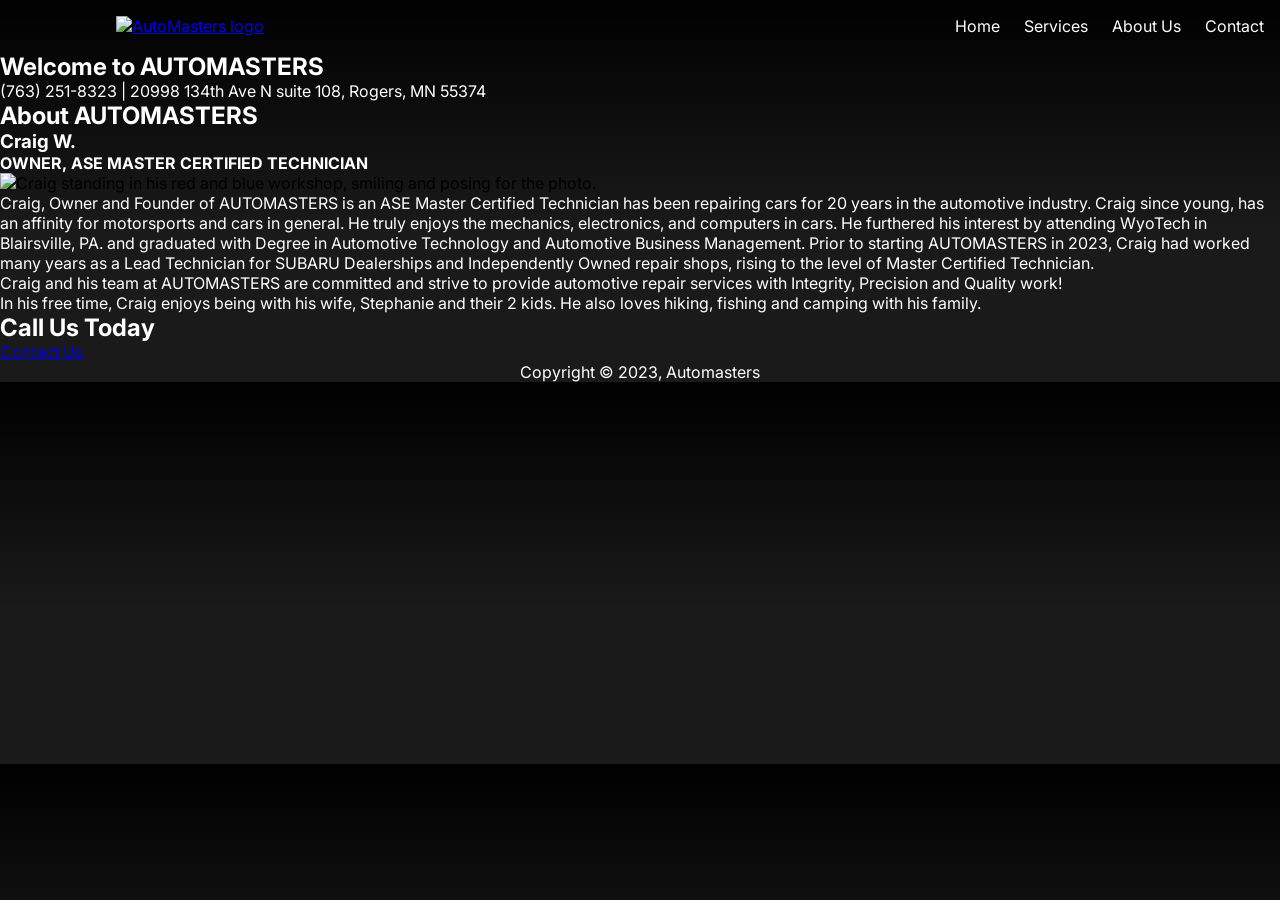
==== about.html @ 05fd66f5 "Initial commit" ====
<!DOCTYPE html>
<html lang="en">
<head>
    <meta charset="UTF-8">
    <meta name="viewport" content="width=device-width, initial-scale=1.0">
    <link rel="preconnect" href="https://fonts.googleapis.com">
    <link rel="preconnect" href="https://fonts.gstatic.com" crossorigin>
    <link href="https://fonts.googleapis.com/css2?family=Inter:wght@400;700;900&display=swap" rel="stylesheet">
    <title>AutoMasters</title>
    <link rel="stylesheet" href="styles.css"/>
</head>
<body>
    <header id="header">
        <nav id="nav-bar">
        <a href="index.html">
            <img id="header-img" src="Automasters/logotitle.png" alt="AutoMasters logo">
        </a>
            <a class="nav-link" href="index.html">Home</a>
            <a class="nav-link" href="services.html">Services</a>
            <a class="nav-link" href="about.html">About Us</a>
            <a class="nav-link" href="contact.html">Contact</a>
        </nav>
    </header>

    <main>
        <section>
            <h1>Welcome to AUTOMASTERS</h1>
            <p>(763) 251-8323 | 20998 134th Ave N suite 108, Rogers, MN 55374</p>
        </section>
            
        <section>
            <h2>About AUTOMASTERS</h2>
            <h3>Craig W.</h3>
            <h4>OWNER, ASE MASTER CERTIFIED TECHNICIAN</h4>
            <img src="imgs/craig.jpg" alt="Craig standing in his red and blue workshop, smiling and posing for the photo." style="width: 300px;">
            <!-- temporary html style -->
            <p>Craig,  Owner and Founder of AUTOMASTERS is an ASE Master Certified Technician has been repairing cars for 20 years in the automotive industry. Craig since young, has an affinity for motorsports and cars in general. He truly enjoys the mechanics, electronics, and computers in cars. He furthered his interest by attending WyoTech in Blairsville, PA. and graduated with Degree in Automotive Technology and Automotive Business Management.  Prior to starting AUTOMASTERS in 2023, Craig had worked many years as a Lead Technician for SUBARU Dealerships and Independently Owned repair shops, rising to the level of Master Certified Technician.</p>
            <p>Craig and his team at AUTOMASTERS are committed and strive to provide automotive repair services with Integrity, Precision and Quality work!</p>
            <p>In his free time, Craig enjoys being with his wife, Stephanie and their 2 kids. He also loves hiking, fishing and camping with his family.</p>
        </section>

        <section>
            <h2>Call Us Today</h2>
            <a href="contact.html" class="btn">Contact Us</a>
        </section>
    </main>

    <footer>
        <p>Copyright © 2023, Automasters</p>
    </footer>
</body>
</html>
---- styles.css ----
* {
    box-sizing: border-box;
    margin: 0;
    padding: 0;
}

body {
    background: linear-gradient(to bottom, #000000, #1a1a1a 60%);
    margin: 0;
    padding: 0;
    font-family: Inter;
}

h1, h2, h3, h4, p, ul, form {
    color: white;
}

#nav-bar {
    display: flex;
    padding: 1rem;
    gap: 1.5rem;
}

.nav-link {
    color: white;
    text-decoration: none;
}

#nav-bar > a:first-child {
    margin-right: auto;
    margin-left: 100px;
}

@media (max-width: 600px) {
    #nav-bar {
        flex-wrap: wrap;
        gap: 0.75rem;
        padding: 0.75rem;
    }
}

#header-img {
    width: 200px;
}

/* LANDING PAGE */

.hero {
    display: flex;
    align-items: center;
}

#hero-img {
    flex: 1;
    min-width: 0;
    max-width: 40%;
    height: auto;
}

@media (max-width: 600px) {
    #hero-img {
        margin-left: 0;
        max-width: 100%;
    }
}

.hero-box {
    flex: 1;
    min-width: 0;
    text-align: center;
    padding: 1rem;
}

.hero-box h1 {
    font-size: 6vw;
    font-weight: 900;
}

.hero-box h2 {
    margin-top: 0.5rem;
    margin-bottom: 50px;
    font-size: 2.5vw;
    font-weight: 400;
}

.hero-divider {
    width: 60%;
    border: none;
    border-top: 1.5px solid #484848;
    margin: 0 auto 50px;
}

.hero-p {
    text-align: center;
    margin-top: 50px;
    font-weight: 350;
    margin-left: 200px;
    margin-right: 200px;
    font-size: 20px;
    margin-bottom: 50px;
}

@media (max-width: 800px) {
    .hero-p {
        margin-left: 1rem;
        margin-right: 1rem;
        font-size: 16px;
    }
}

.call-btn {
    color: white;
    text-decoration: none;
    border: #BA8537 solid 1px;
    padding: 12px 40px 12px 40px;
    background-color: #BA8537;
    margin-right: 20px;
    font-weight: 350;
}

.email-btn {
    color: white;
    text-decoration: none;
    border: #BA8537 solid 1px;
    padding: 12px 40px 12px 40px;
}

.call-btn, .email-btn {
    display: inline-block;
}

@media (max-width: 1000px) {
    .call-btn, .email-btn {
        padding: 8px 15px;
    }
}

/* REVIEW SECTION */

.review {
    text-align: center;
    background-image: url("imgs/review-bg.png");
    background-size: cover;
    background-position: center;
    padding-bottom: 3rem;
}

.review h3 {
    font-size: 40px;
    border: #BA8537 solid 1px;
    background-color: #BA8537;
    padding: 30px;
    margin: 0;
}

.review iframe {
    width: 600px;
    height: 450px;
}

.review-btn {
    color: white;
    text-decoration: none;
    border: #BA8537 solid 1px;
    padding: 12px 40px 12px 40px;
    background-color: #BA8537;
    font-weight: 350;
    font-size: 20px;
    display: block;
    width: fit-content;
    margin: 0 auto;
}

/* WHERE SECTION */

.where {
    text-align: left;
}

.where address {
    display: flex;
    align-items: center;
    gap: 2rem;
    padding: 2rem;
}

.map iframe {
    width: 500px;
    height: 400px;
}

/* CONTACT SECTION */

.contact-section {
    text-align: center;
}

footer {
    text-align: center;
}
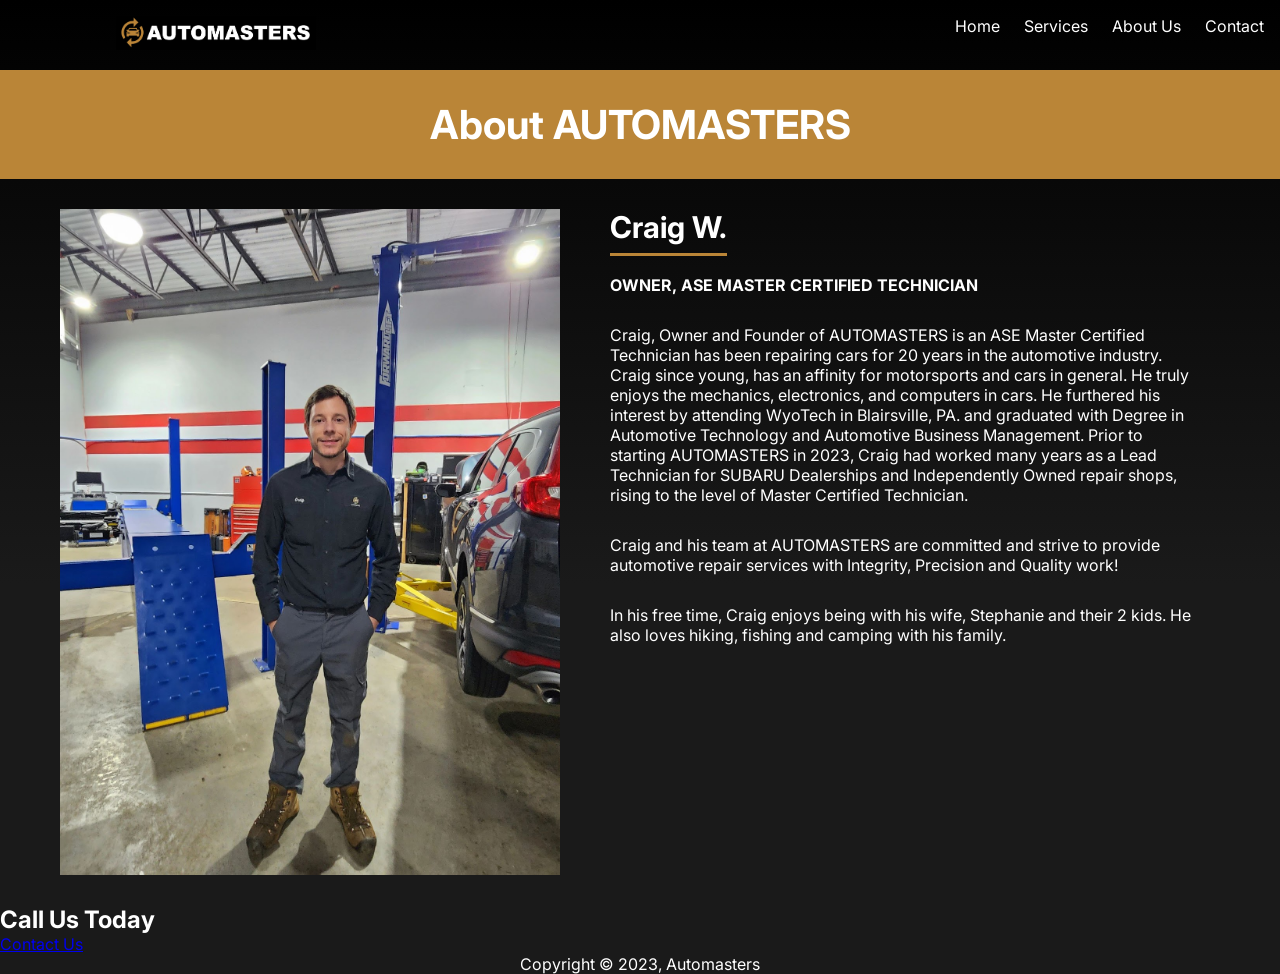
==== commit b321c8ec: "automasters update" ====
--- a/about.html
+++ b/about.html
@@ -22,21 +22,19 @@
         </nav>
     </header>
 
-    <main>
-        <section>
-            <h1>Welcome to AUTOMASTERS</h1>
-            <p>(763) 251-8323 | 20998 134th Ave N suite 108, Rogers, MN 55374</p>
-        </section>
-            
-        <section>
+    <main>      
+        <section class = "about-section">
             <h2>About AUTOMASTERS</h2>
-            <h3>Craig W.</h3>
-            <h4>OWNER, ASE MASTER CERTIFIED TECHNICIAN</h4>
-            <img src="imgs/craig.jpg" alt="Craig standing in his red and blue workshop, smiling and posing for the photo." style="width: 300px;">
-            <!-- temporary html style -->
-            <p>Craig,  Owner and Founder of AUTOMASTERS is an ASE Master Certified Technician has been repairing cars for 20 years in the automotive industry. Craig since young, has an affinity for motorsports and cars in general. He truly enjoys the mechanics, electronics, and computers in cars. He furthered his interest by attending WyoTech in Blairsville, PA. and graduated with Degree in Automotive Technology and Automotive Business Management.  Prior to starting AUTOMASTERS in 2023, Craig had worked many years as a Lead Technician for SUBARU Dealerships and Independently Owned repair shops, rising to the level of Master Certified Technician.</p>
-            <p>Craig and his team at AUTOMASTERS are committed and strive to provide automotive repair services with Integrity, Precision and Quality work!</p>
-            <p>In his free time, Craig enjoys being with his wife, Stephanie and their 2 kids. He also loves hiking, fishing and camping with his family.</p>
+            <div class = "about-contents">
+                <img class="craig-img" src="imgs/craig.jpg" alt="Craig standing in his red and blue workshop, smiling and posing for the photo." width="500" height="500">
+                <div class = "about-text">
+                <h3>Craig W.</h3>
+                <h4>OWNER, ASE MASTER CERTIFIED TECHNICIAN</h4>
+                    <p>Craig,  Owner and Founder of AUTOMASTERS is an ASE Master Certified Technician has been repairing cars for 20 years in the automotive industry. Craig since young, has an affinity for motorsports and cars in general. He truly enjoys the mechanics, electronics, and computers in cars. He furthered his interest by attending WyoTech in Blairsville, PA. and graduated with Degree in Automotive Technology and Automotive Business Management.  Prior to starting AUTOMASTERS in 2023, Craig had worked many years as a Lead Technician for SUBARU Dealerships and Independently Owned repair shops, rising to the level of Master Certified Technician.</p>
+                    <p>Craig and his team at AUTOMASTERS are committed and strive to provide automotive repair services with Integrity, Precision and Quality work!</p>
+                    <p>In his free time, Craig enjoys being with his wife, Stephanie and their 2 kids. He also loves hiking, fishing and camping with his family.</p>
+                </div>
+            </div>
         </section>
 
         <section>
--- a/styles.css
+++ b/styles.css
@@ -155,6 +155,7 @@
 
 .review iframe {
     width: 600px;
+    max-width: 100%;
     height: 450px;
 }
 
@@ -175,6 +176,8 @@
 
 .where {
     text-align: left;
+    width: 100%;
+    height: 400px;
 }
 
 .where address {
@@ -186,6 +189,7 @@
 
 .map iframe {
     width: 500px;
+    max-width: 100%;
     height: 400px;
 }
 
@@ -197,4 +201,104 @@
 
 footer {
     text-align: center;
+}
+
+
+
+/* ----- SERVICES PAGE ---- */
+
+.hero-image {
+    background-image: linear-gradient(rgba(0, 0, 0, 0.5), rgba(0, 0, 0, 0.5)), url("imgs/1.png");
+    height: 40vh;
+    background-position: center 10%;
+    background-size: cover;
+    position: relative;
+}
+
+.hero-text {
+    text-align: center;
+    position: absolute;
+    top: 50%;
+    left: 50%;
+    transform: translate(-50%, -50%);
+}
+
+.hero-text h1 {
+    font-size: 65px;
+}
+
+.hero-text p {
+    font-weight: bold;
+}
+
+.services-section {
+    text-align: center;
+    padding: 50px;
+}
+
+.services-text h2 {
+    font-size: 30px;
+}
+
+.p1 {
+    margin-top: 50px;
+}
+
+.p2 {
+    margin-top: 15px;
+}
+
+.services-text h3 {
+    margin-top: 50px;
+}
+
+.services-section ul {
+    margin-top: 50px;
+    list-style: disc;
+    display: inline-block;
+    text-align: left;
+}
+
+
+
+/* ----- ABOUT PAGE ---- */
+
+.about-contents {
+    display: flex;
+    align-items: flex-start;
+    padding: 30px;
+}
+
+.about-section h2 {
+    font-size: 40px;
+    background-color: #BA8537;
+    padding: 30px;
+    margin: 0;
+    text-align: center;
+}
+
+.craig-img {
+    max-width: 100%;
+    height: auto;
+    margin-left: 30px;
+}
+
+.about-text {
+    padding: 50px;
+    padding-top: 0px;
+}
+
+.about-text h3 {
+    margin-bottom: 30px;
+    font-size: 30px;
+    text-decoration: underline #BA8537;
+    text-underline-offset: 15px;
+}
+
+.about-text h4 {
+    margin-bottom: 30px;
+}
+
+.about-text p {
+    margin-bottom: 30px;
 }
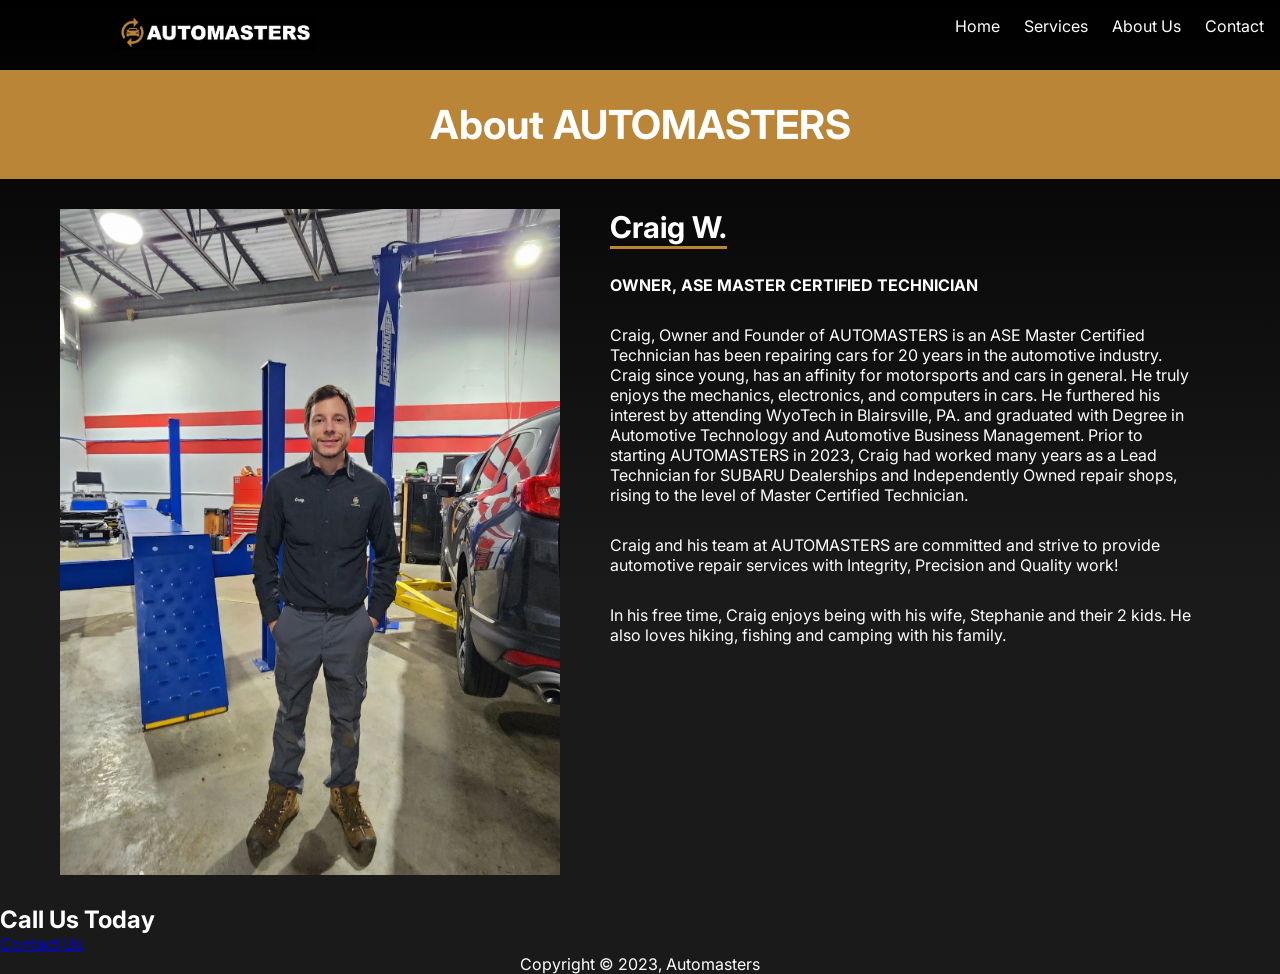
==== commit 5cc471f3: "contact page updates" ====
--- a/about.html
+++ b/about.html
@@ -5,6 +5,7 @@
     <meta name="viewport" content="width=device-width, initial-scale=1.0">
     <link rel="preconnect" href="https://fonts.googleapis.com">
     <link rel="preconnect" href="https://fonts.gstatic.com" crossorigin>
+    <link rel="icon" type="image/png" href="imgs/faxicon.png">
     <link href="https://fonts.googleapis.com/css2?family=Inter:wght@400;700;900&display=swap" rel="stylesheet">
     <title>AutoMasters</title>
     <link rel="stylesheet" href="styles.css"/>
--- a/styles.css
+++ b/styles.css
@@ -292,7 +292,7 @@
     margin-bottom: 30px;
     font-size: 30px;
     text-decoration: underline #BA8537;
-    text-underline-offset: 15px;
+    text-underline-offset: 8px;
 }
 
 .about-text h4 {
@@ -301,4 +301,115 @@
 
 .about-text p {
     margin-bottom: 30px;
+}
+
+
+
+/* ----- CONTACT PAGE ---- */
+
+.contact-main {
+    background-image: url("imgs/review-bg.png");
+    background-position: center;
+    background-size: cover;
+    position: relative;
+
+}
+
+.contact-main h1 {
+    font-size: 40px;
+    background-color: #BA8537;
+    padding: 30px;
+    margin: 0;
+    text-align: center;
+}
+
+.contact-page {
+    width: 50%;
+    text-align: left;
+    padding: 2% 5%;
+}
+
+.contact-info {
+    padding-top: 25px;
+    padding-bottom: 25px;
+}
+
+.contact-page h2 {
+    padding-bottom: 30px;
+}
+
+.contact-page p {
+    padding-bottom: 10px;
+}
+
+.contact-info p a {
+    color: white;
+}
+
+.contact-page address {
+    padding-top: 25px;
+    padding-bottom: 25px;
+    font-style: normal;
+}
+
+.contact-page iframe {
+    padding-top: 25px;
+}
+
+.all-contents {
+    display: flex;
+}
+
+.contact-form {
+    width: 50%;
+    margin-left: auto;
+}
+
+.form-box {
+    width: 50%;
+    padding: 50px;
+    padding-top: 30px;
+    padding-bottom: 30px;
+    margin: 0 auto;
+    margin-top: 60px;
+    background-color: white;
+    border-radius: 25px;
+    margin-bottom: 60px;
+}
+
+.contact-form form {
+    display: flex;
+    flex-direction: column;
+}
+
+.contact-form label {
+    color: black;
+    margin-top: 15px;
+}
+
+.form-box h2 {
+    color: black;
+    text-align: center;
+    margin-bottom: 5px;
+}
+
+.contact-form input,
+.contact-form textarea {
+    border: 1px solid black;
+    background-color: #f5f5f5;
+    padding: 8px;
+}
+
+.contact-form textarea {
+    height: 200px;
+}
+
+.contact-form button {
+    margin-top: 15px;
+    background-color: #BA8537;
+    border-style: none;
+    color: white;
+    padding: 8px;
+    width: 100px;
+    border-radius: 5px;
 }
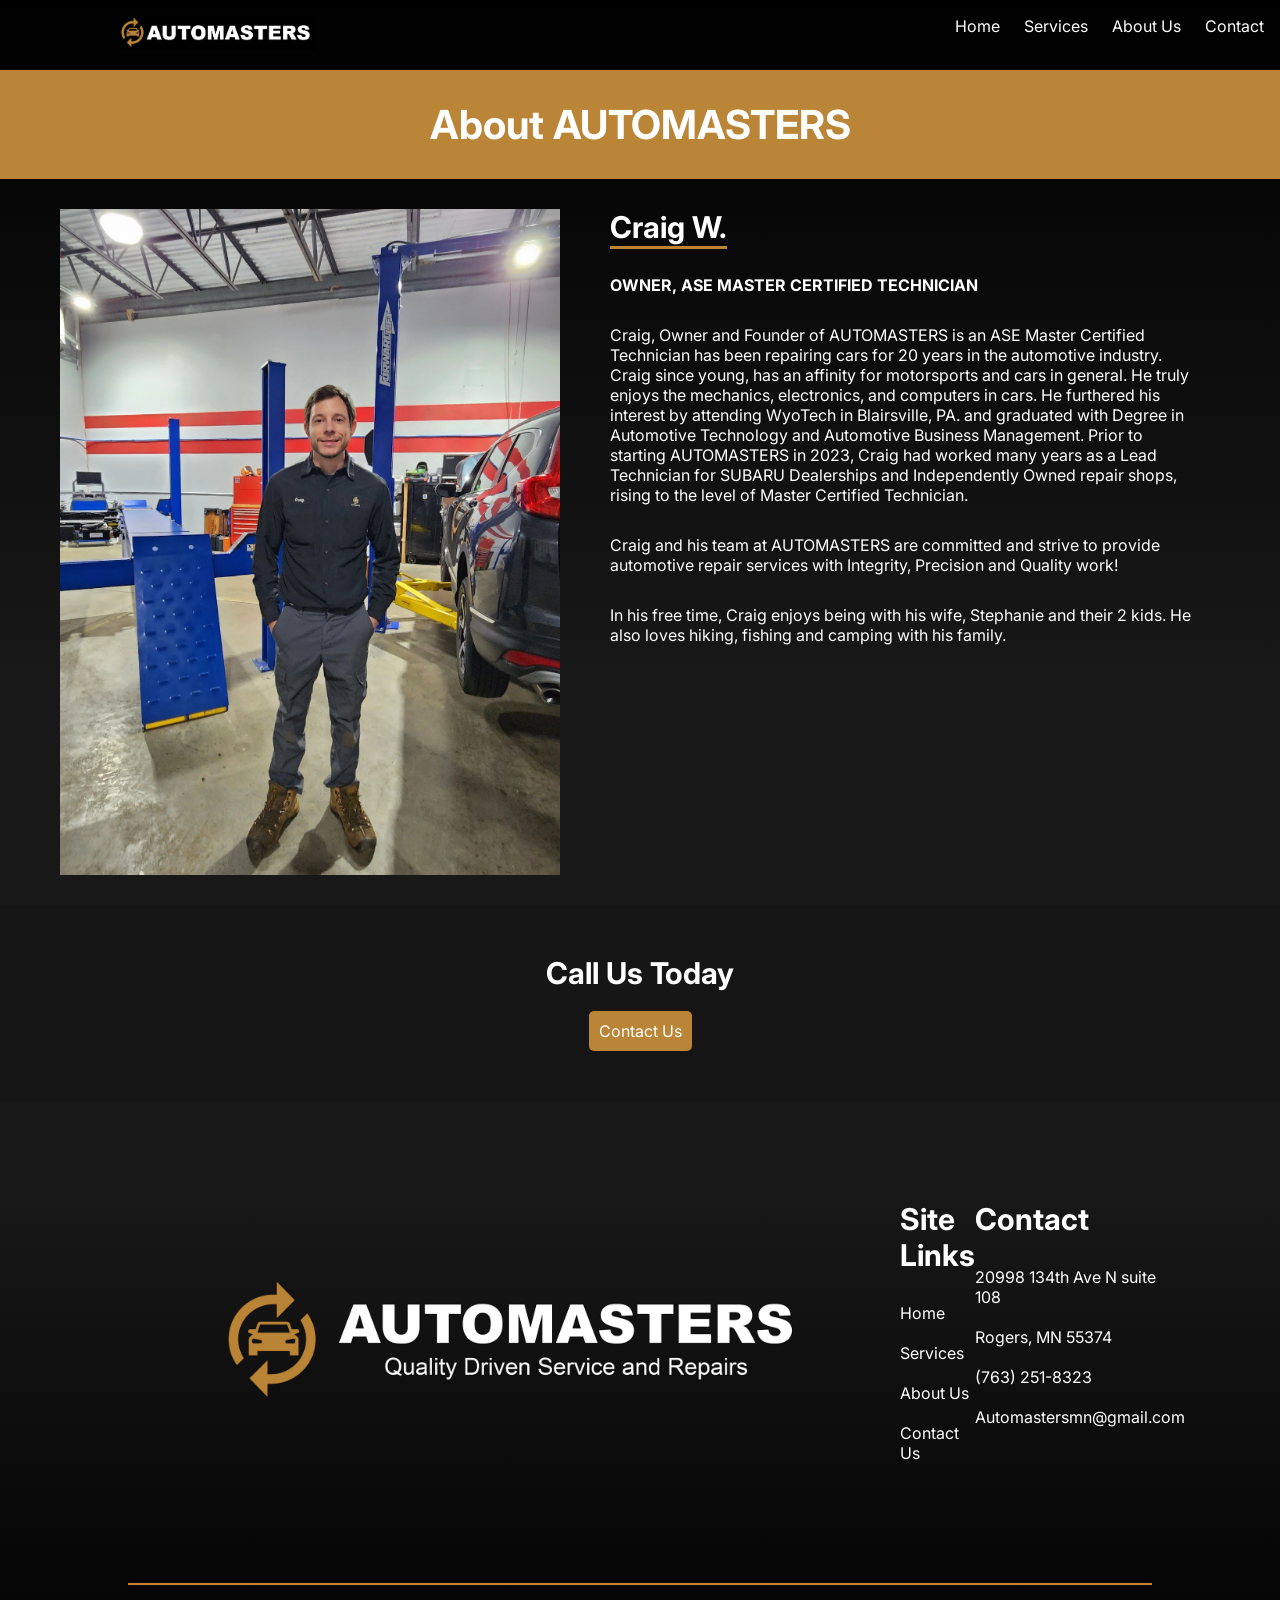
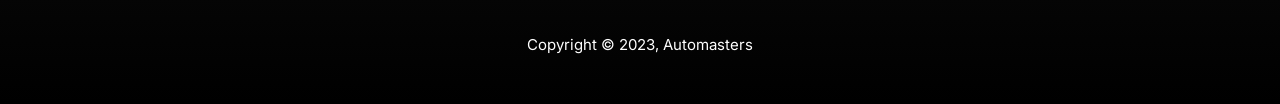
==== commit 74355f0f: "landing page where section update + footer" ====
--- a/about.html
+++ b/about.html
@@ -38,14 +38,42 @@
             </div>
         </section>
 
-        <section>
-            <h2>Call Us Today</h2>
-            <a href="contact.html" class="btn">Contact Us</a>
+        <section class="contact-section">
+            <div class="contact-box">
+                <h2>Call Us Today</h2>
+                <a href="contact.html" class="contact-btn">Contact Us</a>
+            </div>
         </section>
     </main>
 
-    <footer>
-        <p>Copyright © 2023, Automasters</p>
-    </footer>
+    <footer class="footer-main">
+        <div class="footer-contents">
+            <div class="footer-left">
+                <a href="index.html">
+                    <img id="footer-logo" src="imgs/footerlogo.png" alt="AutoMasters logo">
+                </a>
+            </div>
+            <div class="footer-right">
+                <div class="site-map">
+                    <h3>Site Links</h3>
+                    <a href="index.html">Home</a>
+                    <a href="services.html">Services</a>
+                    <a href="about.html">About Us</a>
+                    <a href="contact.html">Contact Us</a>
+                </div>
+                <div class="footer-contact">   
+                    <h3>Contact</h3>
+                    <p>20998 134th Ave N suite 108</p>
+                    <p>Rogers, MN 55374</p>
+                    <p>(763) 251-8323</p>
+                    <p>Automastersmn@gmail.com</p>
+                </div>
+            </div>
+        </div>
+        <div class="copyright-section">
+            <hr class="copyright-divider">
+            <p class="copyright">Copyright © 2023, Automasters</p>
+        </div>
+</footer>
 </body>
 </html>
--- a/styles.css
+++ b/styles.css
@@ -5,7 +5,7 @@
 }
 
 body {
-    background: linear-gradient(to bottom, #000000, #1a1a1a 60%);
+    background: linear-gradient(to bottom, #000000, #181818 40%, #181818 70%, #000000 100%);
     margin: 0;
     padding: 0;
     font-family: Inter;
@@ -176,33 +176,142 @@
 
 .where {
     text-align: left;
-    width: 100%;
-    height: 400px;
+    padding: 140px;
+    padding-top: 30px;
 }
 
 .where address {
     display: flex;
+}
+
+.where-text {
+    padding: 30px;
+    padding-left: 100px;
+}
+
+.where-text h3 {
+    font-style: normal;
+    padding-bottom: 30px;
+    font-size: 24px;
+    color: #BA8537;
+}
+
+.where-text p {
+    font-style: normal;
+    padding-bottom: 30px;
+}
+
+.where-text p a {
+    color: white;
+}
+
+.map iframe {
+    width: 600px;
+    max-width: 100%;
+    height: 500px;
+}
+
+.where-btn {
+    color: white;
+    text-decoration: none;
+    font-style: normal;
+    padding: 12px;
+    background-color: #BA8537;
+    border-radius: 5px;
+    display: inline-block;
+    margin-top: 30px;
+
+}
+
+/* CONTACT SECTION */
+.contact-box {
+    padding: 50px;
+    background-image: linear-gradient(rgba(20, 20, 20, 0.6), rgba(20, 20, 20, 0.6)), url("imgs/IMG_4122.JPG");
+    background-position: center 50%;
+    background-size: cover;
+    position: relative;
+}
+
+.contact-section {
+    text-align: center;
+}
+
+.contact-section h2 {
+    text-align: center;
+    font-size: 30px;
+}
+
+.contact-btn {
+    color: white;
+    text-decoration: none;
+    padding: 10px;
+    background-color: #BA8537;
+    display: inline-block;
+    margin-top: 20px;
+    border-radius: 5px;
+}
+
+/* FOOTER SECTION */
+
+.footer-contents {
+    padding: 100px;
+    display: flex;
+}
+
+.footer-left {
+    flex: 1;
+    display: flex;
     align-items: center;
-    gap: 2rem;
-    padding: 2rem;
-}
-
-.map iframe {
-    width: 500px;
-    max-width: 100%;
-    height: 400px;
-}
-
-/* CONTACT SECTION */
-
-.contact-section {
-    text-align: center;
-}
-
-footer {
-    text-align: center;
-}
-
+}
+
+.footer-right {
+    display: flex;
+    flex: 1;
+    
+}
+
+.site-map {
+    display: flex;
+    flex-direction: column;
+    flex: 1;
+}
+
+.site-map a {
+    text-decoration: none;
+    color: white;
+    padding-bottom: 20px;
+}
+
+.footer-right h3 {
+   font-size: 30px;
+   padding-bottom: 30px;
+}
+
+.footer-right p {
+    padding-bottom: 20px;
+}
+
+.footer-contact {
+    flex: 1;
+}
+
+#footer-logo {
+    width: 800px;
+    height: auto;
+}
+
+.copyright-divider {
+    width: 80%;
+    border: 0.5px solid #BA8537;
+    margin: 0 auto;
+}
+
+.copyright {
+    padding-top: 50px;
+    font-size: 15px;
+    text-align: center;
+    padding-bottom: 50px;
+}
 
 
 /* ----- SERVICES PAGE ---- */
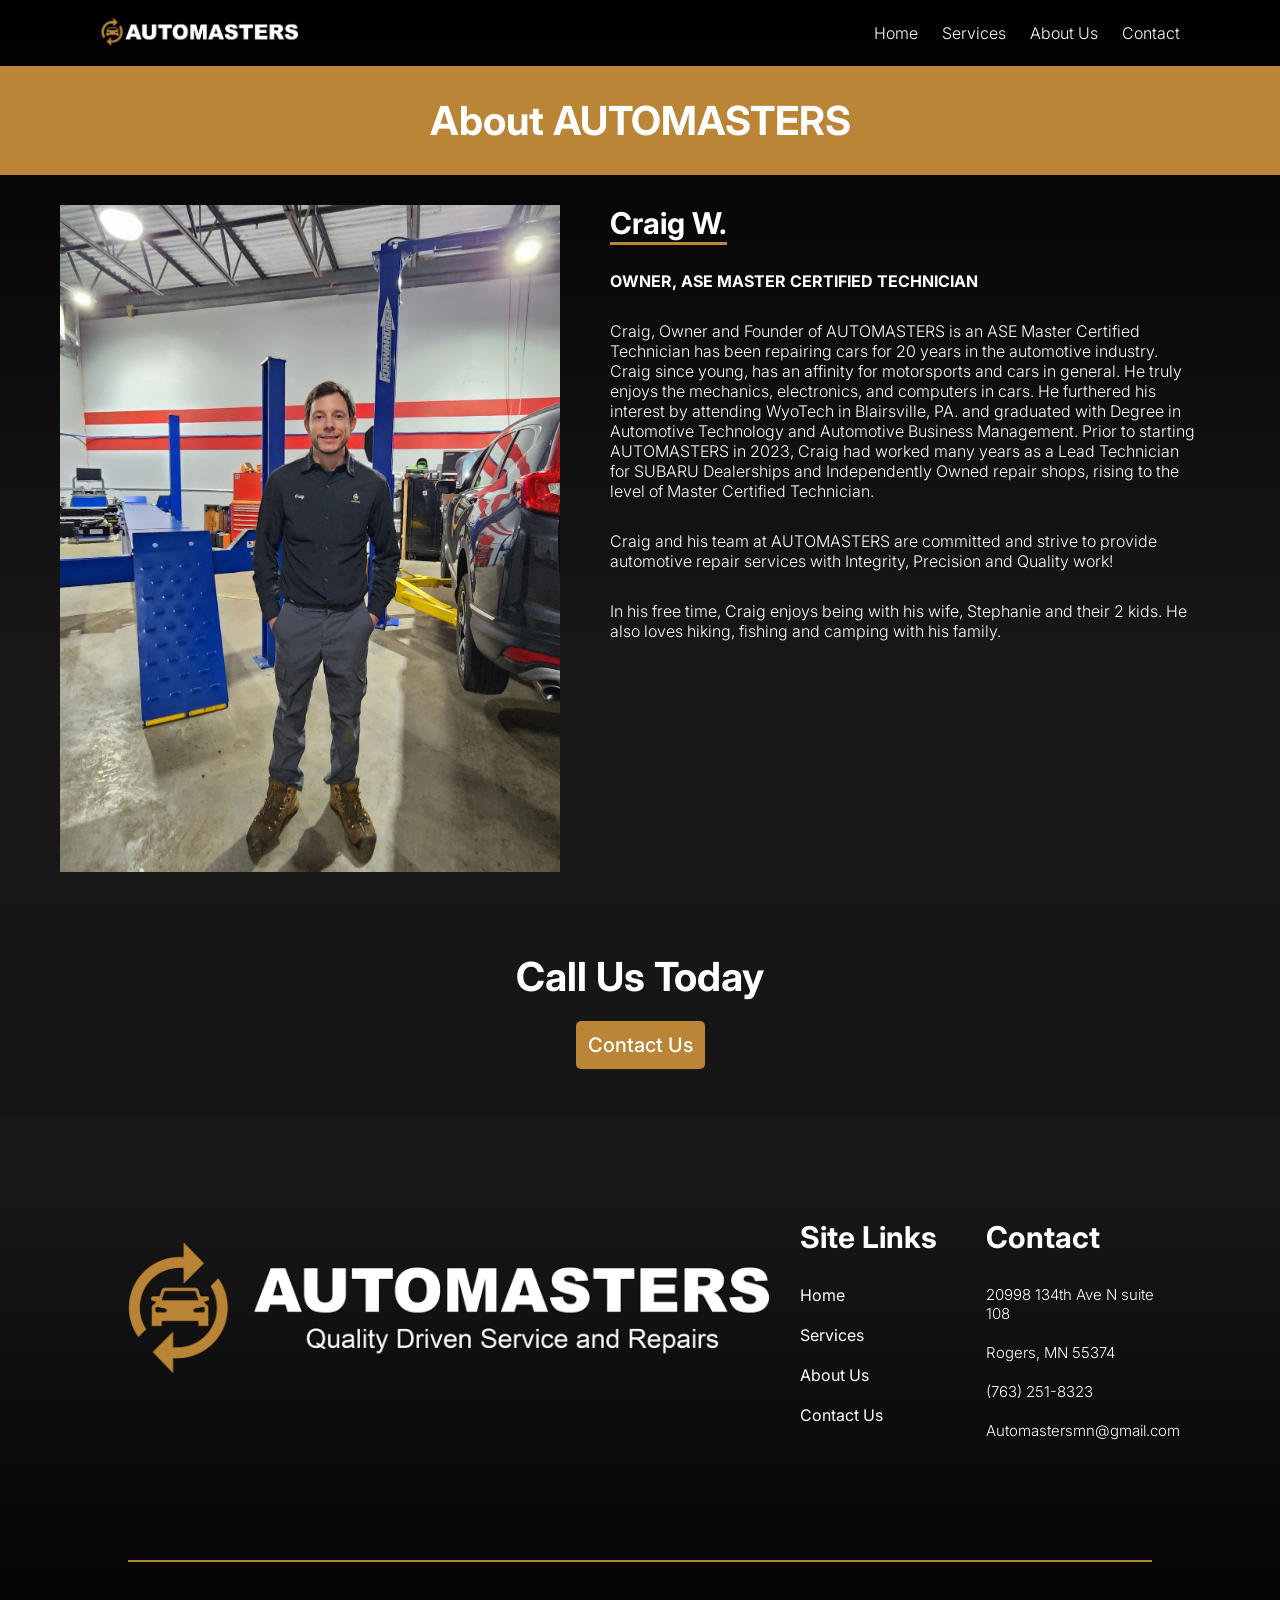
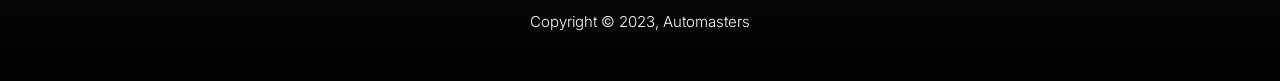
==== commit 898bff7e: "automasters update" ====
--- a/about.html
+++ b/about.html
@@ -7,21 +7,30 @@
     <link rel="preconnect" href="https://fonts.gstatic.com" crossorigin>
     <link rel="icon" type="image/png" href="imgs/faxicon.png">
     <link href="https://fonts.googleapis.com/css2?family=Inter:wght@400;700;900&display=swap" rel="stylesheet">
+    <link href="https://fonts.googleapis.com/css2?family=Inter:wght@100;200;300;400;500;600;700;800;900&display=swap" rel="stylesheet">
     <title>AutoMasters</title>
     <link rel="stylesheet" href="styles.css"/>
 </head>
 <body>
     <header id="header">
         <nav id="nav-bar">
-        <a href="index.html">
-            <img id="header-img" src="Automasters/logotitle.png" alt="AutoMasters logo">
-        </a>
-            <a class="nav-link" href="index.html">Home</a>
-            <a class="nav-link" href="services.html">Services</a>
-            <a class="nav-link" href="about.html">About Us</a>
-            <a class="nav-link" href="contact.html">Contact</a>
+
+            <a href="index.html">
+                <img id="header-img" src="imgs/navlogo.png" alt="AutoMasters logo">
+            </a>
+    
+            <button id="menu-btn">&#9776;</button>
+    
+            <div id="nav-links">
+                <a class="nav-link" href="index.html">Home</a>
+                <a class="nav-link" href="services.html">Services</a>
+                <a class="nav-link" href="about.html">About Us</a>
+                <a class="nav-link" href="contact.html">Contact</a>
+            </div>
+    
         </nav>
     </header>
+    <div id="overlay"></div>
 
     <main>      
         <section class = "about-section">
@@ -74,6 +83,7 @@
             <hr class="copyright-divider">
             <p class="copyright">Copyright © 2023, Automasters</p>
         </div>
-</footer>
+    </footer>
+    <script src="script.js"></script>
 </body>
 </html>
--- a/styles.css
+++ b/styles.css
@@ -15,32 +15,108 @@
     color: white;
 }
 
+p {
+    font-weight: 300;
+    font-size: 20px;
+}
+
+.btn {
+    font-size: 20px;
+    font-weight: 400;
+}
+
 #nav-bar {
     display: flex;
-    padding: 1rem;
-    gap: 1.5rem;
-}
-
-.nav-link {
-    color: white;
-    text-decoration: none;
-}
-
-#nav-bar > a:first-child {
-    margin-right: auto;
-    margin-left: 100px;
-}
-
-@media (max-width: 600px) {
-    #nav-bar {
-        flex-wrap: wrap;
-        gap: 0.75rem;
-        padding: 0.75rem;
-    }
+    align-items: center;
+    padding: 1rem 100px;
 }
 
 #header-img {
     width: 200px;
+    position: relative;
+    top: 1px;
+}
+
+#nav-links {
+    display: flex;
+    gap: 1.5rem;
+    margin-left: auto;
+}
+
+.nav-link {
+    color: white;
+    text-decoration: none;
+    font-weight: 300;
+}
+
+#menu-btn {
+    display: none;
+}
+
+/* MOBILE */
+
+@media (max-width: 600px) {
+
+    #menu-btn {
+        display: block;
+        margin-left: auto;
+        background: none;
+        border: none;
+        color: white;
+        font-size: 2rem;
+        cursor: pointer;
+        z-index: 1001;
+    }
+
+    #nav-links {
+        position: fixed;
+
+        top: 0;
+        left: -280px;
+
+        width: 280px;
+        height: 100vh;
+
+        background: #111;
+
+        display: flex;
+        flex-direction: column;
+
+        padding: 100px 30px;
+        gap: 30px;
+
+        transition: left .3s ease;
+
+        z-index: 1000;
+    }
+
+    #nav-links.active {
+        left: 0;
+    }
+
+    #overlay {
+        position: fixed;
+
+        top: 0;
+        left: 0;
+
+        width: 100%;
+        height: 100%;
+
+        background: rgba(0,0,0,.55);
+
+        opacity: 0;
+        visibility: hidden;
+
+        transition: .3s;
+
+        z-index: 999;
+    }
+
+    #overlay.active {
+        opacity: 1;
+        visibility: visible;
+    }
 }
 
 /* LANDING PAGE */
@@ -142,7 +218,6 @@
     background-image: url("imgs/review-bg.png");
     background-size: cover;
     background-position: center;
-    padding-bottom: 3rem;
 }
 
 .review h3 {
@@ -153,23 +228,28 @@
     margin: 0;
 }
 
+.review-box {
+    padding: 40px 0;
+}
+
 .review iframe {
+    display: block;
     width: 600px;
     max-width: 100%;
     height: 450px;
+    margin: 0 auto 30px;   /* center it and add 30px below */
 }
 
 .review-btn {
+    display: inline-block;
     color: white;
     text-decoration: none;
-    border: #BA8537 solid 1px;
-    padding: 12px 40px 12px 40px;
-    background-color: #BA8537;
-    font-weight: 350;
+    background-color: #BA8537;
+    padding: 12px 40px;
     font-size: 20px;
-    display: block;
-    width: fit-content;
-    margin: 0 auto;
+    font-weight: 500;
+    border-radius: 5px;
+    margin: 30px auto;
 }
 
 /* WHERE SECTION */
@@ -192,8 +272,9 @@
 .where-text h3 {
     font-style: normal;
     padding-bottom: 30px;
-    font-size: 24px;
+    font-size: 30px;
     color: #BA8537;
+    font-weight: 700;
 }
 
 .where-text p {
@@ -220,7 +301,8 @@
     border-radius: 5px;
     display: inline-block;
     margin-top: 30px;
-
+    font-size: 20px;
+    font-weight: 500;
 }
 
 /* CONTACT SECTION */
@@ -238,17 +320,19 @@
 
 .contact-section h2 {
     text-align: center;
-    font-size: 30px;
+    font-size: 40px;
 }
 
 .contact-btn {
     color: white;
     text-decoration: none;
-    padding: 10px;
+    padding: 12px;
     background-color: #BA8537;
     display: inline-block;
     margin-top: 20px;
     border-radius: 5px;
+    font-size: 20px;
+    font-weight: 500;
 }
 
 /* FOOTER SECTION */
@@ -262,6 +346,7 @@
     flex: 1;
     display: flex;
     align-items: center;
+    flex-direction: column;
 }
 
 .footer-right {
@@ -295,9 +380,14 @@
     flex: 1;
 }
 
+.footer-contact p {
+    font-size: 15px;
+}
+
 #footer-logo {
-    width: 800px;
+    width: 700px;
     height: auto;
+    padding: 10px;
 }
 
 .copyright-divider {
@@ -410,6 +500,7 @@
 
 .about-text p {
     margin-bottom: 30px;
+    font-size: 16px;
 }
 
 
